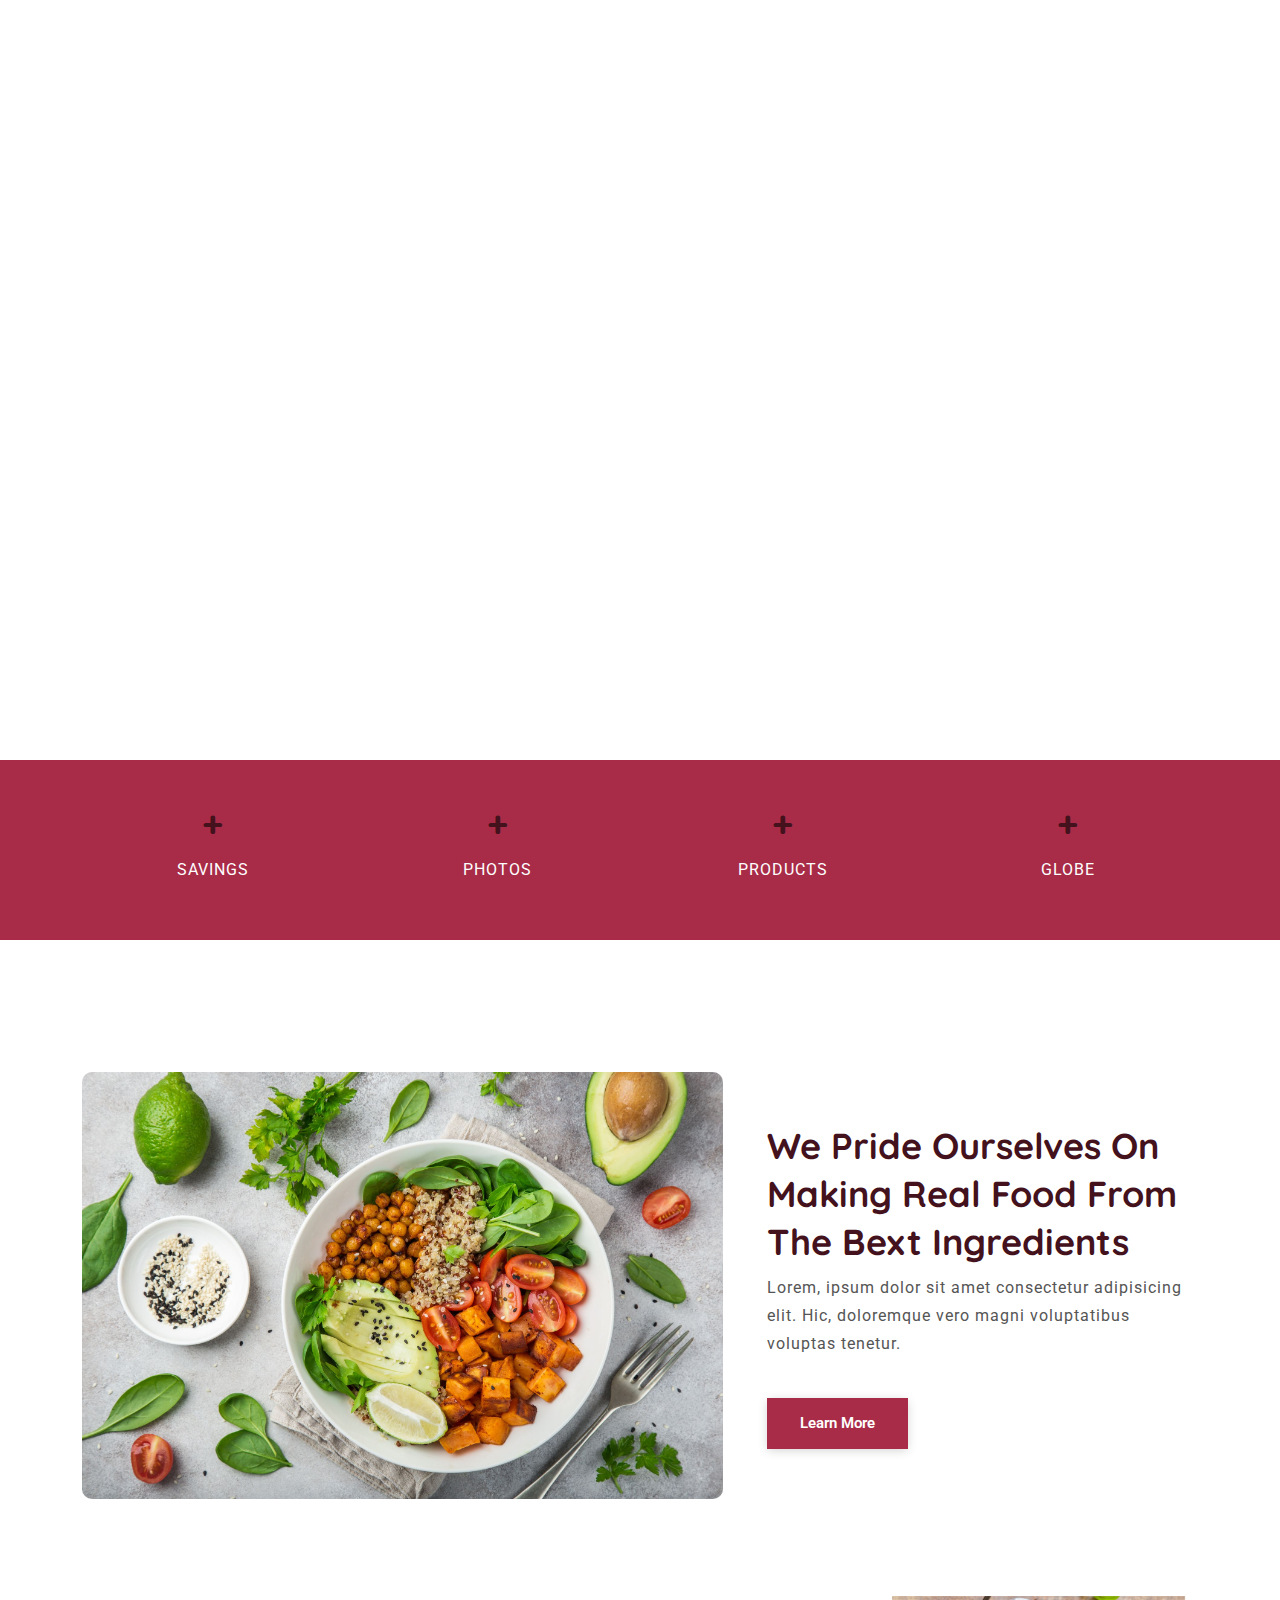
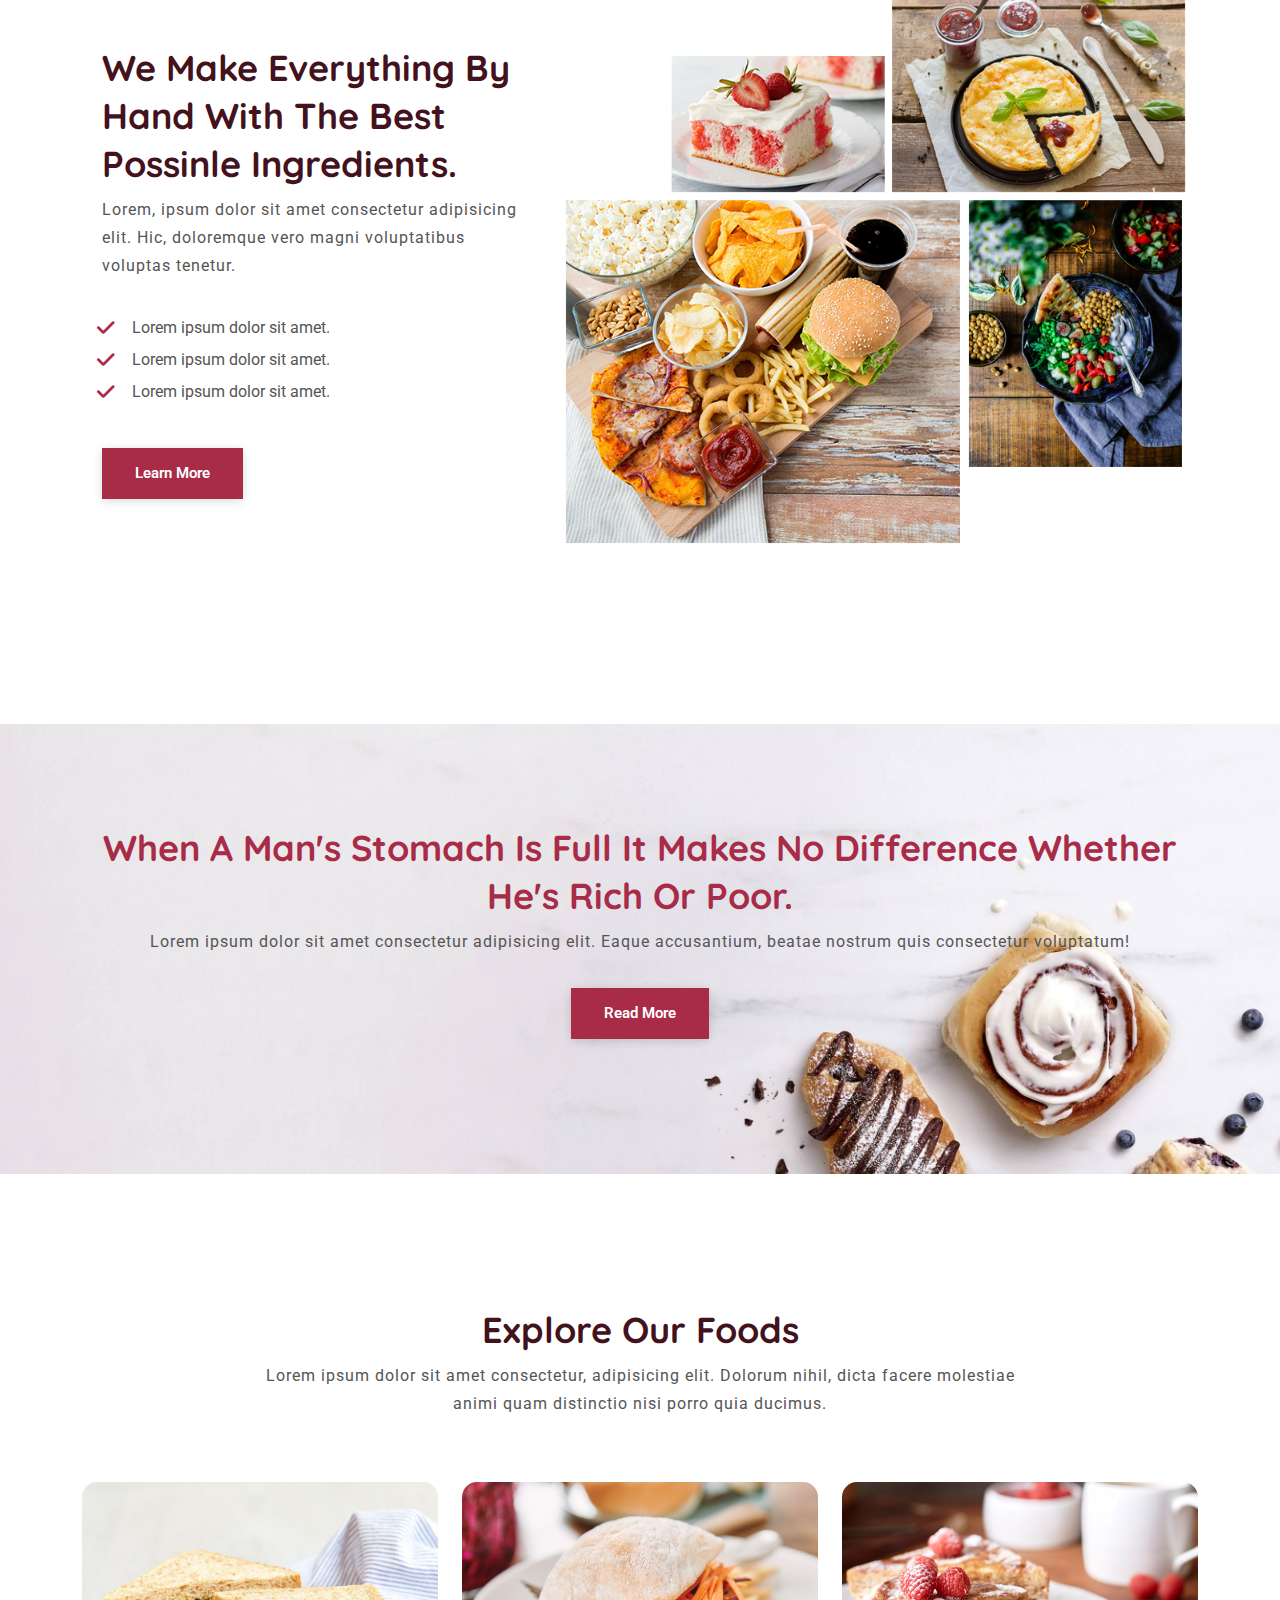
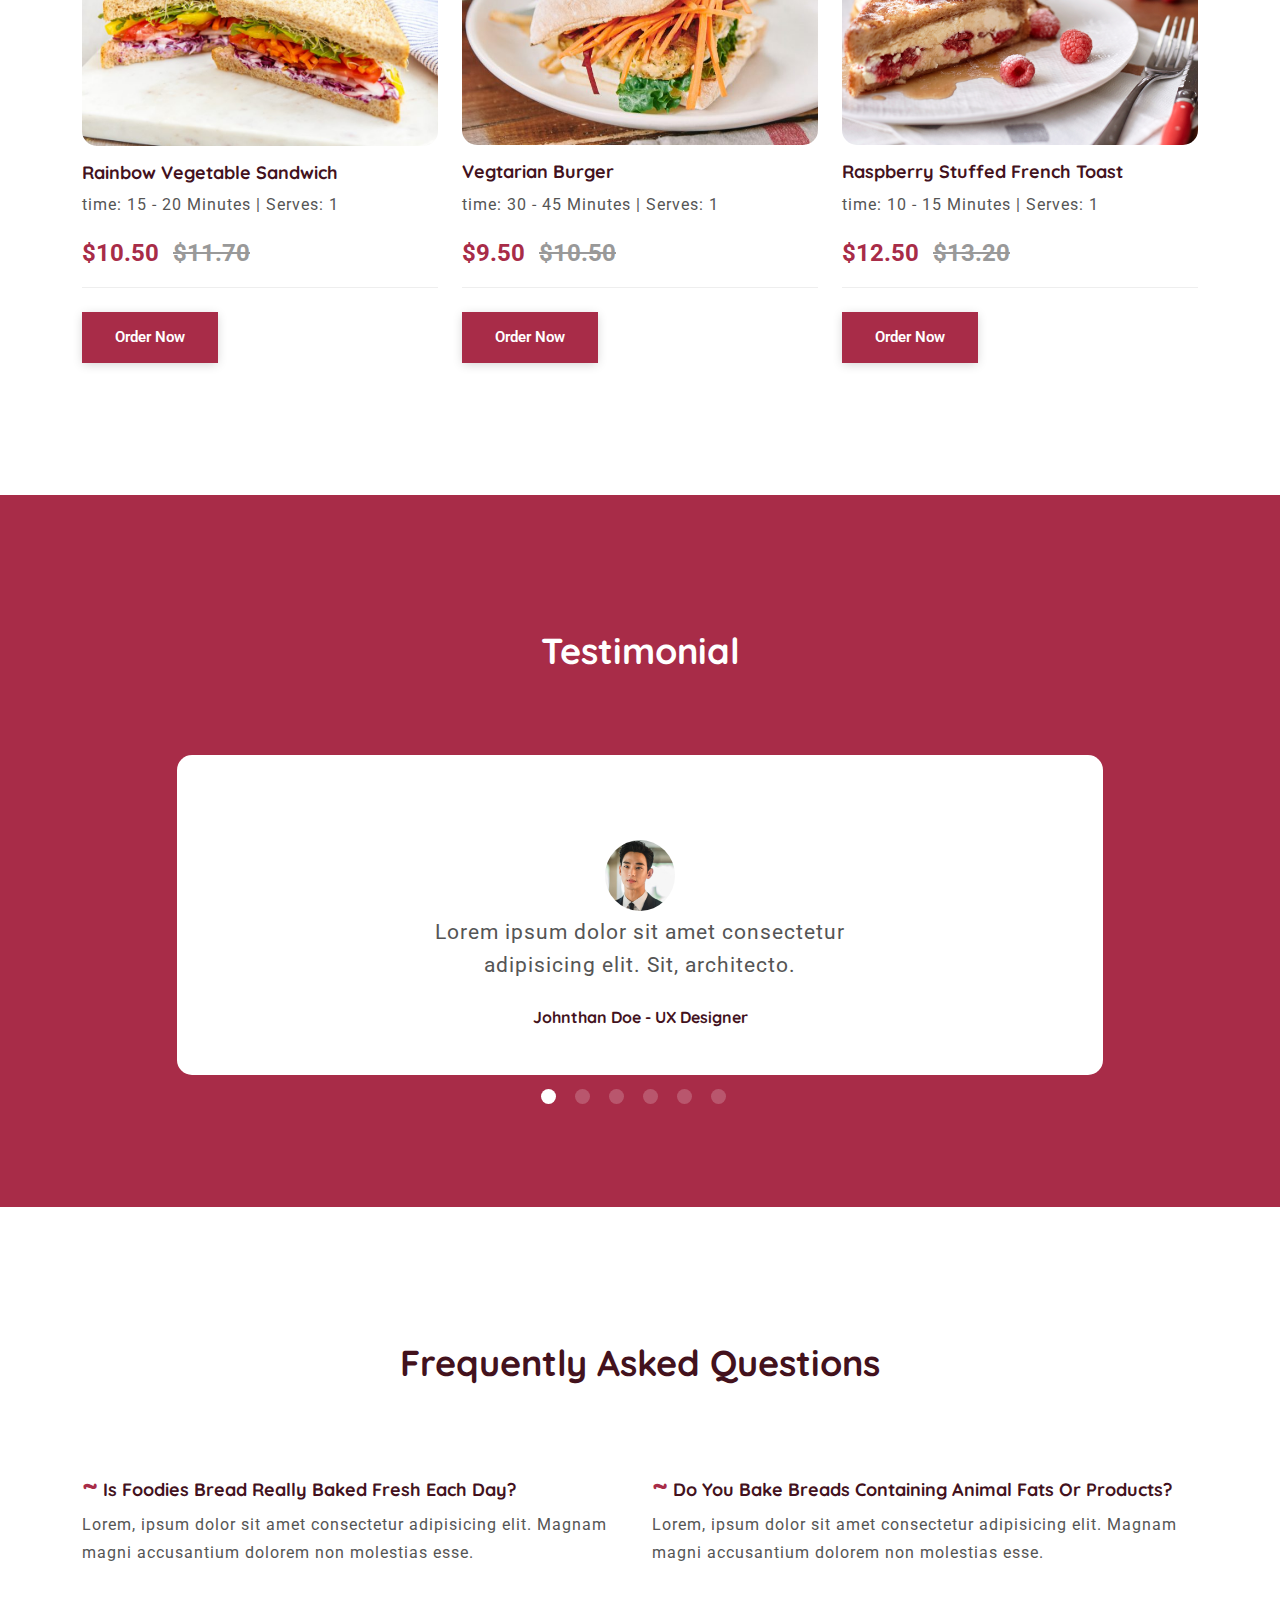
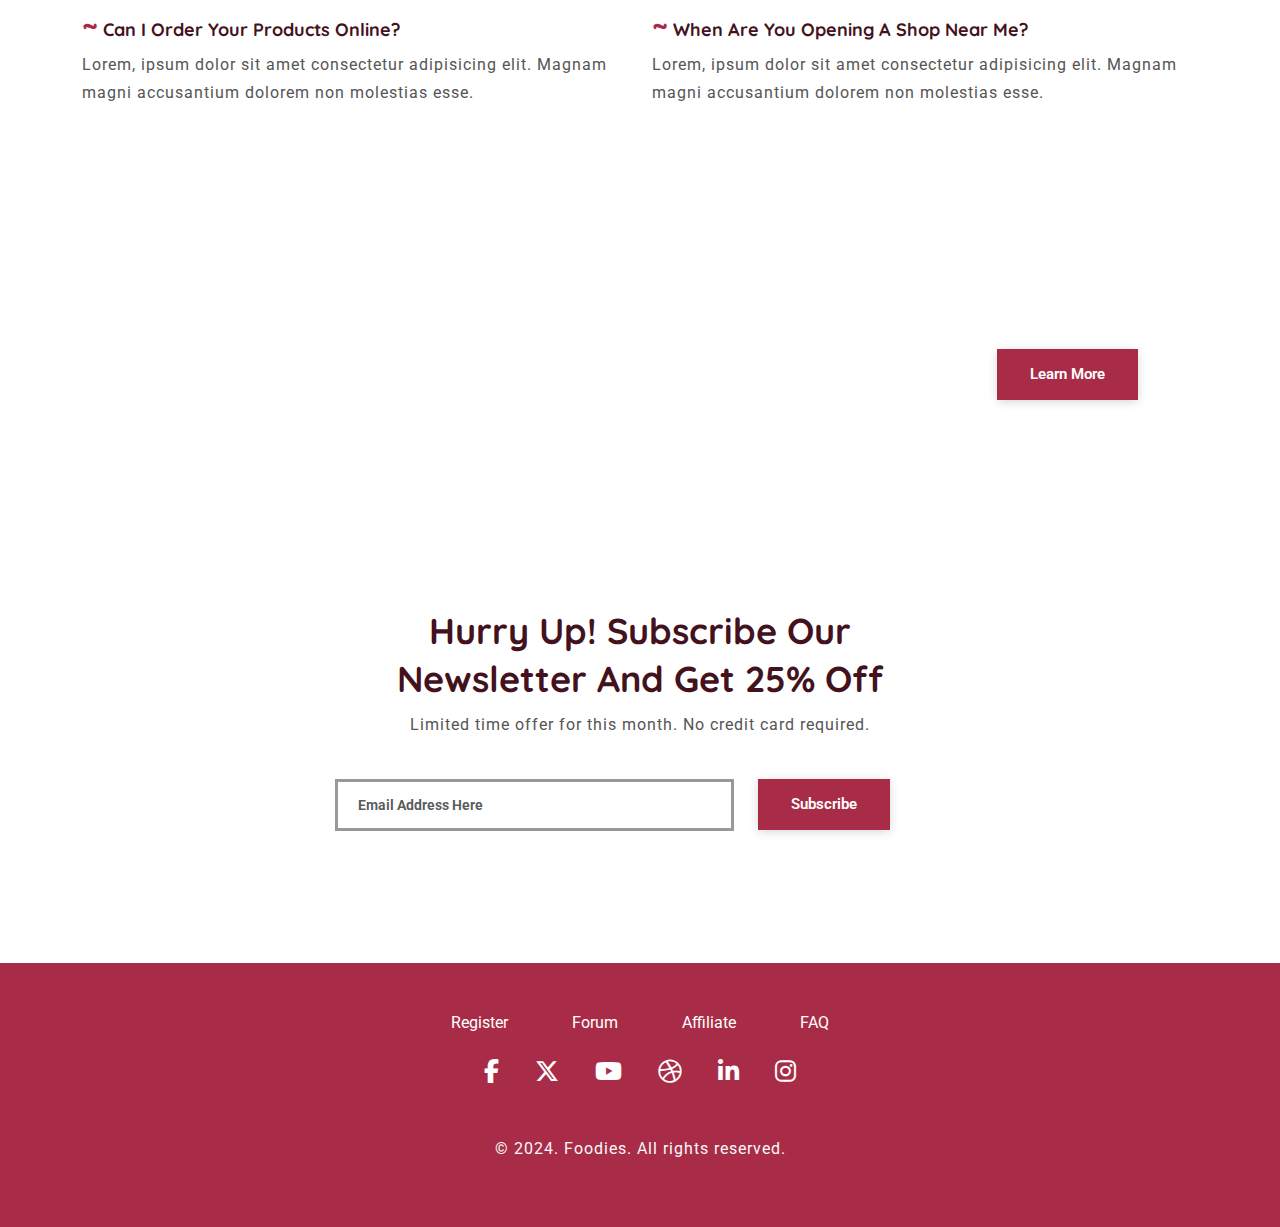
==== index.html @ 5be36c31 "Initial File" ====
<!DOCTYPE html>
<html lang="en">
<head>
    <meta charset="UTF-8">
    <meta name="viewport" content="width=device-width, initial-scale=1.0">
    <title>Food Landing Page</title>

    <!-- Favicon -->
    <link rel="icon" href="Images/logo.png" type="image/x-icon">

    <!-- Font Awesome Link -->
    <link rel="stylesheet" href="https://cdnjs.cloudflare.com/ajax/libs/font-awesome/6.5.1/css/all.min.css" />

    <!-- Bootstrap CDN CSS Link-->
    <link href="https://cdn.jsdelivr.net/npm/bootstrap@5.3.2/dist/css/bootstrap.min.css" rel="stylesheet" />


    <!-- Google Fonts Link -->
    <link rel="preconnect" href="https://fonts.googleapis.com">
    <link rel="preconnect" href="https://fonts.gstatic.com" crossorigin>
    <link href="https://fonts.googleapis.com/css2?family=Quicksand:wght@300;400;500;600;700&display=swap" rel="stylesheet">
    <link href="https://fonts.googleapis.com/css2?family=Roboto:ital,wght@0,100;0,300;0,400;0,500;0,700;0,900;1,100;1,300;1,400;1,500;1,700;1,900&display=swap" rel="stylesheet">

    <!-- Custom CSS Links -->
    <link rel="stylesheet" href="CSS/style.css"/>
    <link rel="stylesheet" href="CSS/responsive.css"/>

</head>
<body>
    <!-- Header Section -->
    <header>

        <nav class="navbar navbar-expand-lg navigation-wrap">
            <div class="container">

              <a class="navbar-brand" href="#">
                <img src="Images/logo.png" alt="" class="img-fluid" />
              </a>

              <button class="navbar-toggler border-0" type="button" data-bs-toggle="collapse" data-bs-target="#navbarNav" aria-controls="navbarNav" aria-expanded="false" aria-label="Toggle navigation">
                <!-- <span class="navbar-toggler-icon"></span> -->
                <i class="fa-solid fa-bars-staggered"></i>
              </button>

              <div class="collapse navbar-collapse" id="navbarNav">

                <ul class="navbar-nav ms-auto">
                  <li class="nav-item">
                    <a class="nav-link active" aria-current="page" href="#home">Home</a>
                  </li>
                  <li class="nav-item">
                    <a class="nav-link" href="#about">About Us</a>
                  </li>
                  <li class="nav-item">
                    <a class="nav-link" href="#explore-food">Explore Food</a>
                  </li>
                  <li class="nav-item">
                    <a class="nav-link" href="#testimonial">Reviews</a>
                  </li>
                  <li class="nav-item">
                    <a class="nav-link" href="#faq">FAQ's</a>
                  </li>
                  <li class="nav-item">
                    <button class="main-btn">1200-456-123</button>
                 </li>
                </ul>

              </div>
            </div>
        </nav>

    </header>

    <!-- 1. Section Banner -->
    <section id="home">
      <div class="container-fluid px-0 top-banner">
        <div class="container">
          <div class="row">
            <div class="col-lg-5 col-md-6">
              <h1>Good food choices are good investments.</h1>
              <p>Lorem ipsum, dolor sit amet consectetur adipisicing elit. Repellat et aperiam reiciendis deserunt. Ab, minima?</p>
              <div class="mt-4">
                <button class="main-btn">Order Now <i class="fas fa-shopping-basket ps-3"></i></button>
                <button class="white-btn ms-lg-4 mt-lg-0 mt-4">Order Now <i class="fas fa-angle-right ps-3"></i></button>
              </div>
            </div>
          </div>
        </div>
      </div>
    </section>

    <!-- 2. Section Counter -->
    <section id="counter">
      <section id="counter-section">
        <div class="container">
          <div class="row text-center">
            <div class="col-md-3 mb-lg-0 mb-md-0 mb-5">
              <h2>
                <span id="count1"></span>+
              </h2>
              <p>SAVINGS</p>
            </div>
            <div class="col-md-3 mb-lg-0 mb-md-0 mb-5">
              <h2>
                <span id="count2"></span>+
              </h2>
              <p>PHOTOS</p>
            </div>
            <div class="col-md-3 mb-lg-0 mb-md-0 mb-5">
              <h2>
                <span id="count3"></span>+
              </h2>
              <p>PRODUCTS</p>
            </div>
            <div class="col-md-3 mb-lg-0 mb-md-0 mb-5">
              <h2>
                <span id="count4"></span>+
              </h2>
              <p>GLOBE</p>
            </div>
          </div>
        </div>
      </section>
    </section>

    <!-- 3. Section About -->
    <section id="about">
      <div class="about-section wrapper">
          <div class="container">
              <div class="row align-items-center">
                  <div class="col-lg-7 col-md-12 mb-lg-0 mb-5">
                      <div class="card border-0">
                          <img src="Images/img/img-1.png" class="img-fluid">
                      </div>
                  </div>
                  <div class="col-lg-5 col-md-12 text-sec">
                      <h2>We pride ourselves on making real food from the bext ingredients</h2>  
                      <p>Lorem, ipsum dolor sit amet consectetur adipisicing elit. Hic, doloremque vero magni voluptatibus voluptas tenetur.</p>  
                      <button class="main-btn mt-4">Learn More</button> 
                  </div>
              </div>
          </div>
          <div class="container food-type">
          <div class="row align-items-center">
              <div class="col-lg-5 col-md-12 text-sec mb-lg-0 mb-5">
                  <h2>We make everything by hand with the best possinle ingredients.</h2>  
                  <p>Lorem, ipsum dolor sit amet consectetur adipisicing elit. Hic, doloremque vero magni voluptatibus voluptas tenetur.</p>  
                  <ul class="list-unstyled py-3">
                      <li>Lorem ipsum dolor sit amet.</li>
                      <li>Lorem ipsum dolor sit amet.</li>
                      <li>Lorem ipsum dolor sit amet.</li>
                  </ul>
                  <button class="main-btn mt-4">Learn More</button> 
              </div>
              <div class="col-lg-7 col-md-12">
                  <div class="card border-0">
                      <img src="Images/img/img-2.png" class="img-fluid">
                  </div>
              </div>
          </div>
          </div>
      </div>
    </section>

    <!-- 4. Section Story -->
    <section id="story">
      <div class="story-section">
          <div class="container">
              <div class="row">
                  <div class="col-sm-12">
                      <h2>When a man's stomach is full it makes no difference whether he's rich or poor.</h2>  
                      <p>Lorem ipsum dolor sit amet consectetur adipisicing elit. Eaque accusantium, beatae nostrum quis consectetur voluptatum!</p>
                      <button class="main-btn mt-3">Read More</button>
                  </div>
              </div>
          </div>
      </div>
    </section>

    <!-- 5. Section Explore  Food -->
    <section id="explore-food">
      <div class="explore-food wrapper">
          <div class="container">
              <div class="row">
                  <div class="col-sm-12">
                      <div class="text-content text-center">
                          <h2>Explore Our foods</h2>
                          <p>Lorem ipsum dolor sit amet consectetur, adipisicing elit. Dolorum nihil, dicta facere molestiae animi quam distinctio nisi porro quia ducimus.</p>
                      </div>
                  </div>
              </div>
              <div class="row pt-5">
                  <div class="col-lg-4 col-md-6 mb-lg-0 mb-5">
                      <div class="card">
                          <img src="Images/img/img-3.jpg" class="img-fluid">
                          <div class="pt-3">
                              <h4>Rainbow Vegetable Sandwich</h4>
                              <p>time: 15 - 20 Minutes | Serves: 1</p>
                              <span>$10.50 <del>$11.70</del></span>
                              <button class="mt-4 main-btn">Order Now</button>
                          </div>
                      </div>
                  </div>
                  <div class="col-lg-4 col-md-6 mb-lg-0 mb-5">
                      <div class="card">
                          <img src="Images/img/img-4.jpg" class="img-fluid">
                          <div class="pt-3">
                              <h4>Vegtarian Burger</h4>
                              <p>time: 30 - 45 Minutes | Serves: 1</p>
                              <span>$9.50 <del>$10.50</del></span>
                              <button class="mt-4 main-btn">Order Now</button>
                          </div>
                      </div>
                  </div>
                  <div class="col-lg-4 col-md-6 mb-lg-0 mb-5">
                      <div class="card">
                          <img src="Images/img/img-5.jpg" class="img-fluid">
                          <div class="pt-3">
                              <h4>Raspberry Stuffed French Toast</h4>
                              <p>time: 10 - 15 Minutes | Serves: 1</p>
                              <span>$12.50 <del>$13.20</del></span>
                              <button class="mt-4 main-btn">Order Now</button>
                          </div>
                      </div>
                  </div>
              </div>
          </div>
      </div>
    </section>

    <!-- 6. Section Testimonial -->
    <section id="testimonial">

      <div class="wrapper testimonial-section">
          <div class="container text-center">
              <div class="text-center pb-4">
                  <h2>Testimonial</h2>
              </div>
              <div class="row">
                  <div class="col-sm-12 col-lg-10 offset-lg-1">

                      <div id="carouselExample" class="carousel slide">

                          <div class="carousel-indicators">
                              <button type="button" data-bs-target="#carouselExampleIndicators" data-bs-slide-to="0" class="active" aria-current="true" aria-label="Slide 1"></button>
                              <button type="button" data-bs-target="#carouselExampleIndicators" data-bs-slide-to="1" aria-label="Slide 2"></button>
                              <button type="button" data-bs-target="#carouselExampleIndicators" data-bs-slide-to="2" aria-label="Slide 3"></button>
                              <button type="button" data-bs-target="#carouselExampleIndicators" data-bs-slide-to="3" aria-label="Slide 4"></button>
                              <button type="button" data-bs-target="#carouselExampleIndicators" data-bs-slide-to="4" aria-label="Slide 5"></button>
                              <button type="button" data-bs-target="#carouselExampleIndicators" data-bs-slide-to="5" aria-label="Slide 6"></button>
                          </div>

                          <div class="carousel-inner">
                            <div class="carousel-item active">
                              <div class="carousel-caption">
                                  <img src="Images/review/review-5.jpg">
                                  <p>Lorem ipsum dolor sit amet consectetur adipisicing elit. Sit, architecto.</p>
                                  <h5>Johnthan Doe - UX Designer</h5>
                              </div>
                            </div>
                            <div class="carousel-item">
                              <div class="carousel-caption">
                                  <img src="Images/review/review-2.jpg">
                                  <p>Lorem ipsum dolor sit amet consectetur adipisicing elit. Sit, architecto.</p>
                                  <h5>Camila Cabello - Frontend developer</h5>
                              </div>
                            </div>
                            <div class="carousel-item">
                              <div class="carousel-caption">
                                  <img src="Images/review/review-3.jpg">
                                  <p>Lorem ipsum dolor sit amet consectetur adipisicing elit. Sit, architecto.</p>
                                  <h5>Kim Sin - Software Developer</h5>
                              </div>
                            </div>
                            <div class="carousel-item">
                              <div class="carousel-caption">
                                  <img src="Images/review/review-4.jpg">
                                  <p>Lorem ipsum dolor sit amet consectetur adipisicing elit. Sit, architecto.</p>
                                  <h5>Ji Eun-tak - Backend Developer</h5>
                              </div>
                            </div>
                            <div class="carousel-item">
                              <div class="carousel-caption">
                                  <img src="Images/review/review-1.jpg">
                                  <p>Lorem ipsum dolor sit amet consectetur adipisicing elit. Sit, architecto.</p>
                                  <h5>Kim Soo-Hyun - App Developer</h5>
                              </div>
                            </div>
                            <div class="carousel-item">
                              <div class="carousel-caption">
                                  <img src="Images/review/review-6.jpg">
                                  <p>Lorem ipsum dolor sit amet consectetur adipisicing elit. Sit, architecto.</p>
                                  <h5>Choi Ri - Full Stack Developer</h5>
                              </div>
                            </div>
                          </div>
                          <button class="carousel-control-prev" type="button" data-bs-target="#carouselExample" data-bs-slide="prev">
                            <span class="carousel-control-prev-icon" aria-hidden="true"></span>
                            <span class="visually-hidden">Previous</span>
                          </button>
                          <button class="carousel-control-next" type="button" data-bs-target="#carouselExample" data-bs-slide="next">
                            <span class="carousel-control-next-icon" aria-hidden="true"></span>
                            <span class="visually-hidden">Next</span>
                          </button>
                        </div>

                  </div>
              </div>
          </div>
      </div>
    </section>

    <!-- 7. Section FAQ -->
    <section id="faq">
      <div class="faq wrapper">
          <div class="container">
              <div class="row">
                  <div class="col-sm-12">
                      <div class="text-center pb-4">
                          <h2>Frequently Asked Questions</h2>
                      </div>
                  </div>
              </div>
              <div class="row pt-5">
                  <div class="col-sm-6 mb-4">
                      <h4><span>~</span>Is Foodies Bread really baked fresh each day?</h4>
                      <p>Lorem, ipsum dolor sit amet consectetur adipisicing elit. Magnam magni accusantium dolorem non molestias esse.</p>
                  </div>
                  <div class="col-sm-6 mb-4">
                      <h4><span>~</span>Do you bake breads containing animal fats or products?</h4>
                      <p>Lorem, ipsum dolor sit amet consectetur adipisicing elit. Magnam magni accusantium dolorem non molestias esse.</p>
                  </div>
                  <div class="col-sm-6 mb-4">
                      <h4><span>~</span>Can I order your products online?</h4>
                      <p>Lorem, ipsum dolor sit amet consectetur adipisicing elit. Magnam magni accusantium dolorem non molestias esse.</p>
                  </div>
                  <div class="col-sm-6 mb-4">
                      <h4><span>~</span>When are you opening a shop near me?</h4>
                      <p>Lorem, ipsum dolor sit amet consectetur adipisicing elit. Magnam magni accusantium dolorem non molestias esse.</p>
                  </div>
              </div>
          </div>
      </div>
    </section>

    <!-- 8. Section Book Food -->
    <section id="book-food">
      <div class="book-food">
          <div class="container book-food-text">
              <div class="row text-center">
                  <div class="col-lg-9 col-md-12">
                      <h2>Baked fresh daily by bakers with passion.</h2>
                  </div>
                  <div class="col-lg-3 col-md-12 mt-lg-0 mt-4">
                      <button class="main-btn">Learn More</button>
                  </div>
              </div>
          </div>
      </div>
    </section>

    <!-- 9. Section Newsletter -->
    <section id="newsletter">
      <div class="newsletter wrapper">
          <div class="container">
              <div class="row">
                  <div class="col-sm-12">
                      <div class="text-content text-center pb-4">
                          <h2>Hurry up! Subscribe our newsletter and get 25% off</h2>
                          <p>Limited time offer for this month. No credit card required.</p>
                      </div>
                      <form class="newsletter">
                          <div class="row">
                              <div class="col-md-8 col-12">
                                  <input type="email" class="form-control" placeholder="Email Address Here" name="email">
                              </div>
                              <div class="col-md-4 col-12">
                                 <button type="submit" class="main-btn">Subscribe</button>
                              </div>
                          </div>
                      </form>
                  </div>
              </div>
          </div>
      </div>
    </section>

    <!-- Footer Section -->
    <footer id="footer">
      <div class="footer py-5">
        <div class="container">
          <div class="row">
            <div class="col-md-12 text-center">
              <a href="#" class="footer-link">Register</a>
              <a href="#" class="footer-link">Forum</a>
              <a href="#" class="footer-link">Affiliate</a>
              <a href="#" class="footer-link">FAQ</a>
              <div class="footer-social pt-4 text-center">
                <a href="#"><i class="fa-brands fa-facebook-f"></i></a>
                <a href="#"><i class="fa-brands fa-x-twitter"></i></a>
                <a href="#"><i class="fa-brands fa-youtube"></i></a>
                <a href="#"><i class="fa-brands fa-dribbble"></i></a>
                <a href="#"><i class="fa-brands fa-linkedin-in"></i></a>
                <a href="#"><i class="fa-brands fa-instagram"></i></a>
              </div>
            </div>
          </div>
          <div class="col-md-12 text-center">
            <div class="footer-copy">
              <div class="copy-right text-center pt-5">
                <p class="text-light">© 2024. Foodies. All rights reserved.</p>
              </div>
            </div>
          </div>
        </div>
      </div>
    </footer>

    <!-- Bootstrap JavaScript CDN -->
    <script src="https://cdn.jsdelivr.net/npm/bootstrap@5.3.2/dist/js/bootstrap.bundle.min.js" ></script>

    <!-- JavaScript Custom Link -->
    <script src="js/main.js"></script>
</body>
</html>
---- CSS/style.css ----
/* Google Font Link */
  @import url('https://fonts.googleapis.com/css2?family=Quicksand:wght@300;400;500;600;700&display=swap');
  @import url('https://fonts.googleapis.com/css2?family=Roboto:ital,wght@0,100;0,300;0,400;0,500;0,700;0,900;1,100;1,300;1,400;1,500;1,700;1,900&display=swap');

  *,
  *::after,
  *::before {
    -webkit-box-sizing: border-box;
    box-sizing: border-box;
    margin: 0;
    padding: 0;
  }

  :active,
  :hover,
  :focus {
    outline: 0 !important;
    outline-offset: 0;
  }

  a,
  a:hover {
    text-decoration: none;
    color: var(--primary-color) !important

  }

  a:hover {
    color: var(--blue-color) !important;
  }

  ul,
  ol {
    margin: 0;
    padding: 0;
  }

  /*==== Variable Define ====*/
  :root {
    --primary-color: #A82C48;
    --secondary-color: #43121d;
    --third-color: #f98169;
    --white-color: #fff;
    --text-color: #555;
    --text-gray: #999;
    --black-color: #000;
    --blue-color: #698bf9;
    --primary-font: 'Quicksand', sans-serif;
    --secondary-font: 'Roboto', sans-serif;
  }

  html {
    scroll-behavior: smooth;
  }

  body {
    font-family: var(--secondary-font);
    font-size: 100%;
    font-weight: 400;
  }

  /* 
  =============================
       Custom Scroll Bar
  =============================
  */

  ::-webkit-scrollbar {
    width: 0.625rem;
  }
  ::-webkit-scrollbar-track {
    background-color: var(--white-color);
  }
  ::-webkit-scrollbar-thumb {
    background-color: var(--primary-color);
  }

 /* 
  =============================
       Custom CSS Design
  =============================
  */

  h1 {
    font-size: 2.79rem;
    font-weight: 900;
    margin-bottom: 3rem;
    color: var(--secondary-color);
  }

  h2 {
    font-size: 2.25rem;
    font-weight: 700;
    text-transform: capitalize;
    color: var(--secondary-color);
    font-family: var(--primary-font);
    line-height: 3rem;
  }

  h4 {
    font-size: 18px;
    font-weight: 800;
    text-transform: capitalize;
    color: var(--secondary-color);
    font-family: var(--primary-font);
      margin-bottom: 0.5rem;
  }

  h5 {
    font-size: 1rem;
    font-weight: 700;
    text-transform: capitalize;
    color: var(--secondary-color);
    font-family: var(--primary-font);
    margin-bottom: 0.5rem;
}

p {
    font-size: 1rem;
    color: var(--text-color);
    line-height: 1.75rem;
    font-weight: 400;
    letter-spacing: 1px;
}

.main-btn {
    display: inline-block;
    padding: 0.625rem 1.875rem;
    line-height: 1.5625rem;
    background-color: var(--primary-color);
    border: 0.1875rem solid var(--primary-color);
    color: var(--white-color);
    font-size: 0.9375rem;
    font-weight: 600;
    text-transform: capitalize;
    box-shadow: 0px 2px 10px -1px rgb(0 0 0 / 19%);
    -webkit-transition: all .4s ease-out 0s;
    -o-transition: all .4s ease-out 0s;
    -moz-transition: all .4s ease-out 0s;
    transition: all .4s ease-out 0s;
}

.white-btn {
    display: inline-block;
    padding: 0.625rem 1.875rem;
    line-height: 1.5625rem;
    background-color: var(--white-color);
    border: 0.1875rem solid var(--white-color);
    color: var(--text-color);
    font-size: 0.9375rem;
    font-weight: 600;
    text-transform: capitalize;
    box-shadow: 0px 2px 10px -1px rgb(0 0 0 / 19%);
    -webkit-transition: all .4s ease-out 0s;
    -o-transition: all .4s ease-out 0s;
    -moz-transition: all .4s ease-out 0s;
    transition: all .4s ease-out 0s;
}

.main-btn:hover {
  background-color: transparent;
   color: var(--primary-color);
}

.white-btn:hover  {
  background-color: transparent;
  color: var(--primary-color);
  border-color: var(--primary-color);
}
.wrapper {
    padding: 8.25rem 0;
}

.text-content {
    width: 70%;
    margin: auto;
}

.counter-section h2,
.testimonial-section h2,
.book-food-text h2 {
    color: var(--white-color);
}

/* 
==================================
          Header Design
==================================
*/
.navigation-wrap {
  width: 100%;
  position: fixed;
  left: 0;
  z-index: 1000;
  -webkit-transition: all .3s ease-out;
  transition: all .3s ease-out;
  animation: moveup .8s linear forwards ;
  transform: translateY(-20px);
  opacity: 0;
}

.navigation-wrap .nav-item {
  padding: 0 0.625rem;
  transition: all 200ms linear;
}

.navbar-toggler:focus {
  outline: unset;
  border: unset;
  box-shadow: none;
}

.nav-link {
  font-size: 0.9375rem;
  font-weight: 600;
  text-transform: capitalize;
  color: var(--primary-color);
  letter-spacing: 1px;
}

.navigation-wrap .main-btn {
  padding: 0.3125rem 1.4375rem;
  box-shadow: none;
  margin-left: 0.625rem;
}
.navigation-wrap a {
  -webkit-transition: all 0.5s cubic-bezier(0.645, 0.045, 0.335, 1);
  transition: all 0.5s cubic-bezier(0.645, 0.045, 0.335, 1);
}

.navigation-wrap a:hover {
  transform: translateY(-3px);
  text-shadow: 0 10px 15px 0 rgb(0 0 0 / 10%);
}

/* Change Navbar Styling On Scroll */
.navigation-wrap.scroll-on {
  position: fixed;
  top: 0;
  left: 0;
  width: 100%;
  background-color: var(--white-color);
  box-shadow: 0 0.125rem 1.75rem 0 rgb(0, 0, 0, 0.09);
  transition: all .15s ease-in-out 0s;
}

/* 
==================================
          Top Banner Design
==================================
*/
.top-banner {
  width: 100%;
  background: url('../Images/bg/bg-1.jpg') no-repeat center;
  background-size: cover;
  padding: 16.875rem 0 9.375rem;
  animation: moveup .8s linear forwards ;
  transform: translateY(20px);
  opacity: 0;
}
/* 
==================================
          Counter Design
==================================
*/
#counter-section {
  background-color: var(--primary-color);
  padding: 2.5rem 0;
}

#counter-section p {
  text-transform: uppercase;
  color: var(--white-color);
}

/*==============================
   About US Section Design
===============================*/
.about-section {
  background-color: var(--bg-white);
}

.about-section .card,
.about-section .card img {
  border-radius: 0.625rem;
}

.about-section .text-sec {
  padding-left: 2rem;
}

/*==============================
  Food type Section Design
===============================*/
.food-type {
  padding-top: 3.25rem;
}

.food-type ul li {
  position: relative;
  margin-left: 30px;
  line-height: 32px;
  color: var(--text-color);
  font-size: 1rem;
}

.food-type ul li::before {
  position: absolute;
  left: -2.1875rem;
  color: var(--primary-color);
  font-size: 1.25rem;
  font-family: "Font Awesome 5 Free";
  content: "\f00c";
  display: inline-block;
  padding-right: 3px;
  vertical-align: middle;
  font-weight: 900;
}

/*==============================
  Story Section Design
===============================*/

.story-section {
  width: 100%;
  height: 28.125rem;
  background: url('../Images/bg/bg-2.jpg') no-repeat center;
  background-size: cover;
  padding-top: 100px;
  text-align: center;
}

.story-section h2 {
  color: var(--primary-color);
}

/*==============================
  Explore food Section Design
===============================*/
.explore-food .card {
  border: none;
  background-color: transparent;
  border-radius: 0.9375rem;
  -webkit-transition: all 0.5s cubic-bezier(0.645, 0.045, 0.335, 1);
  transition: all 0.5s cubic-bezier(0.645, 0.045, 0.335, 1);
}

.explore-food .card:hover {
  transform: translateY(-8px);
  box-shadow: 0 10px 15px 0 rgb(0 0 0 / 10%);
}

.explore-food .card img {
  border-radius: 0.9375rem;
  object-fit: cover;
}

.explore-food .card span {
  display: block;
  font-size: 1.5rem;
  font-weight: 700;
  color: var(--primary-color);
  padding-bottom: 1rem;
  border-bottom: 0.0625rem solid #eee;
}

.explore-food .card span del {
  color: var(--text-gray);
  margin-left: 0.5rem;
}

/*==============================
  Testimonial Section Design
===============================*/
.testimonial-section {
  background-color: var(--primary-color);
}
.testimonial-section .carousel-item {
  margin-top: 3rem;
  padding: 10rem 3.125rem;
  background-color: var(--white-color);
  border-radius: 0.9375rem;
  text-align: center;
}

.testimonial-section .carousel-caption img {
  max-width: 5rem;
  border-radius: 50%;
  padding: 0.3125rem;
}

.testimonial-section .carousel-item .carousel-caption p {
  font-size: 1.3125rem;
  line-height: 2.0625rem;
  padding: 0 11% 0.625rem;
}

.testimonial-section .carousel-indicators {
  bottom: -2.8125rem;
}

.testimonial-section .carousel-indicators button {
  width: 15px;
  height: 15px;
  outline: none;
  border-radius: 50%;
  border: none;
  margin-right: 1rem;
  opacity: 0.2;
}

.testimonial-section .carousel-indicators button.active {
  opacity: 1;
}

/*==============================
  FAQ Section Design
===============================*/

.faq h4 span {
  color: var(--primary-color);
  font-size: 1.875rem;
  margin-right: 0.3125rem;
}

.book-food {
  width: 100%;
  background: url('../Images/bg/bg-3.jpg') no-repeat center;
  background-size: cover;
  background-attachment: fixed;
  background-position: 0 71.9125px;
  padding: 4.375rem 0;
}

/* Form Control */
.newsletter {
  width: 70%;
  margin: 0 auto;
}

.newsletter .form-control {
  height: 3.225rem;
  padding: 0 1.25rem;
  font-size: 0.875rem;
  font-weight: 700;
  width: 100%;
  border-radius: 0;
  background: transparent;
  border: 0.1875rem solid var(--text-gray);
  color: var(--black-color);
}

.newsletter .form-control:hover,
.newsletter .form-control:focus {
  outline: none;
  box-shadow: none;
  border-color: var(--primary-color);
}

/* Footer Design */
.footer {
  background-color: var(--primary-color);
}

.footer .footer-link {
  font-size: 1rem;
  color: var(--white-color)!important;
  padding: 0 1.875rem;
}

.footer .footer-link:hover {
  color: var(--white-color);
}

.footer a i {
  font-size: 1.5rem;
  color: var(--white-color);
  padding: 0 1rem;
}
/*==============================
  Animation For Section
===============================*/
@keyframes moveup {
  100% {
    transform: translateY(0);
    opacity: 1;
  }
}
---- CSS/responsive.css ----
/* @media (max-width: 1024px) {
    /* About Section 

} */ 

@media (max-width: 991px) {
    /* Custom Classes */
    .text-content {
        width: 100%;
    }

    /* h1 {
        font-size: 2.7rem;
    } */
    /* p {
        font-size: 1.2rem;
    } */

    /* Navbar Brand */
    .navigation-wrap .navbar-brand img {
        height: 3.8125rem;
    }

    .navigation-wrap {
        text-align: center;
        background-color: var(--white-color);
    }

    .navigation-wrap .nav-link {
        line-height: 1.875rem;
    }

    /* Banner Design */
    .top-banner {
        padding: 9.375rem 0;
      }

    /* Carousel Design */
    .testimonial-section .carousel-item .carousel-caption p {
        padding: 0;
    }
}

@media (max-width: 767px) {
    /* Custom CSS */
    h1 {
        font-size: 2.5rem;
    }

    h2 {
        font-size: 2rem;
        line-height: 2.0625rem;
    }

    /* Top Banner */
    .top-banner {
        padding: 10.875rem 0 9.375rem;
      }

    /* Story Section */
    .story-section {
        height: auto;
        padding: 3rem 0;
     }

    /* Carousel Design */
    .testimonial-section .carousel-item {
        padding: 11rem 3.125rem;
    }

    /* Newsletter */
    .newsletter {
        width: 75%;
    }

    .newsletter .main-btn {
        width: 100%;
        margin-top: 1rem;
    }
    /* Footer Link */
    .footer .footer-link,
    .footer a i {
        padding: 0 0.7rem;
    }
}

@media (max-width: 330px) {
    /* Carousel Design */
    .testimonial-section .carousel-item {
        padding: 13rem 3.125rem;
     }
}
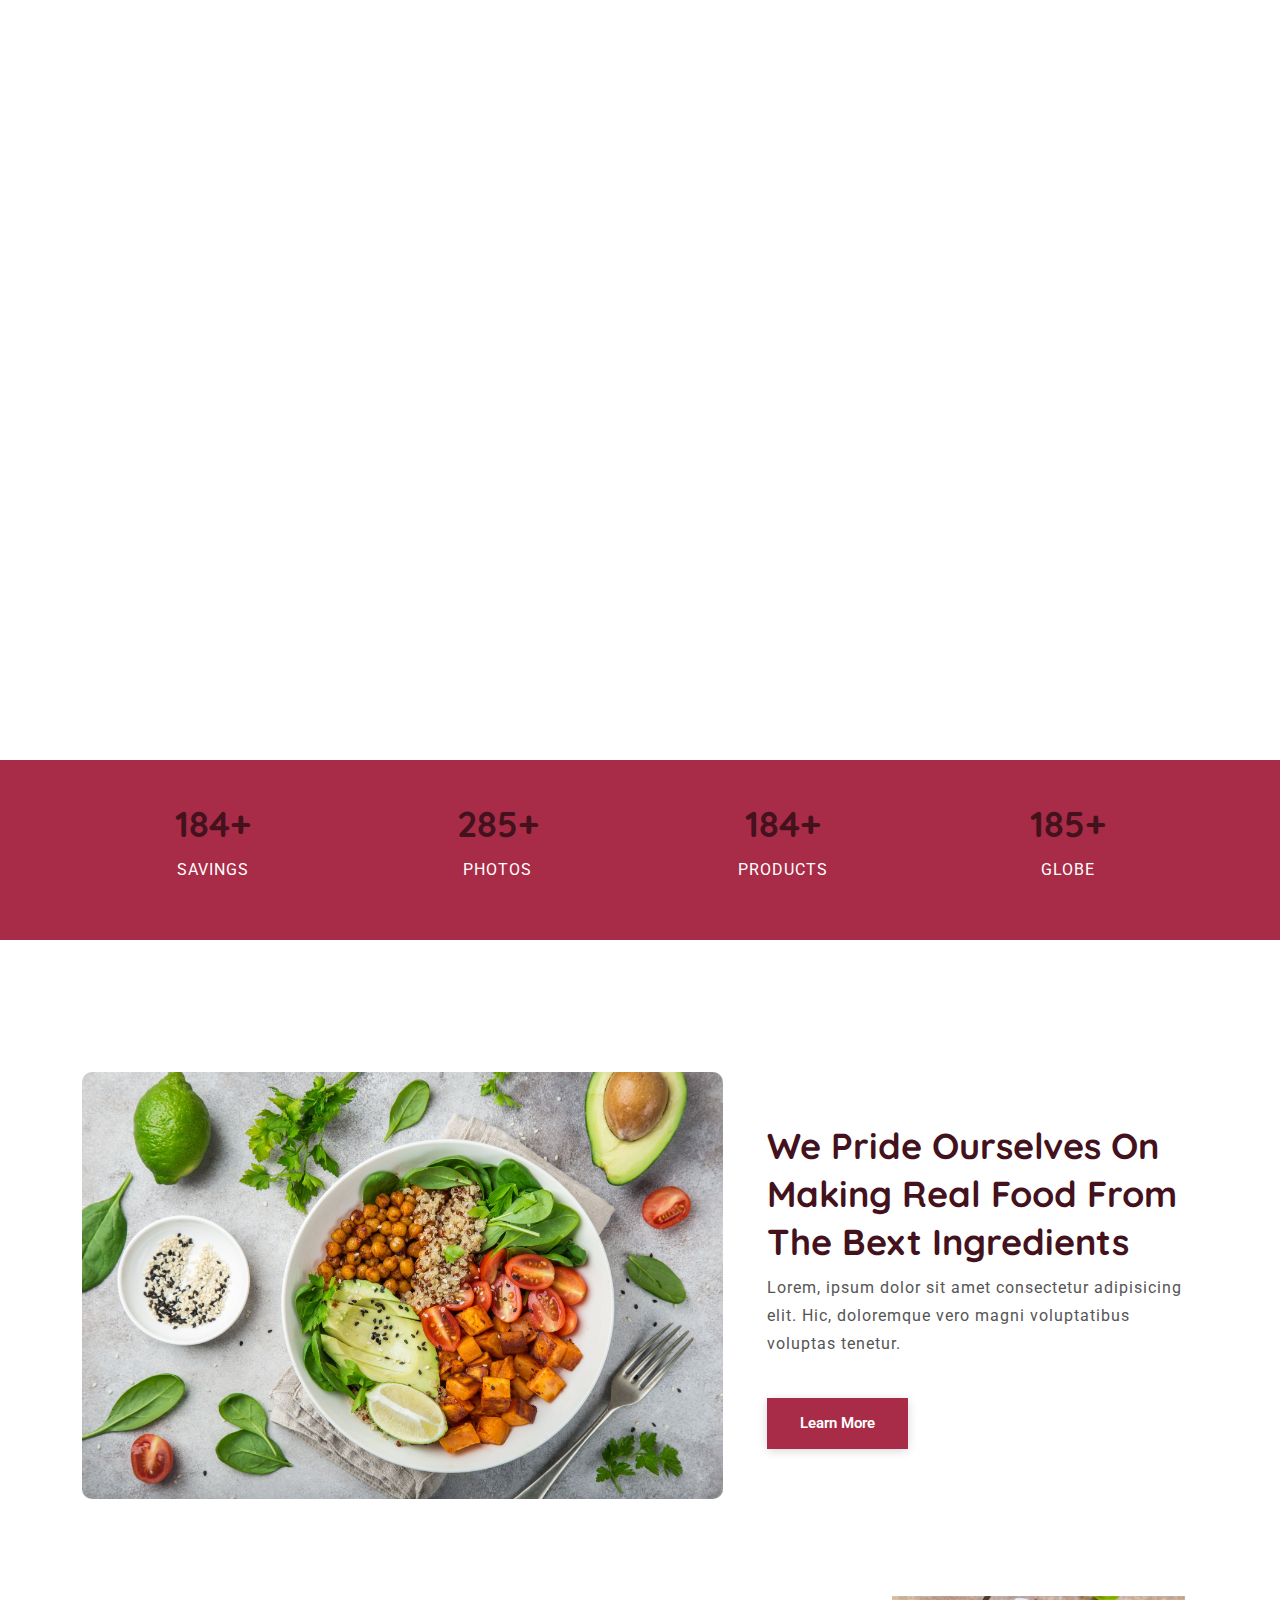
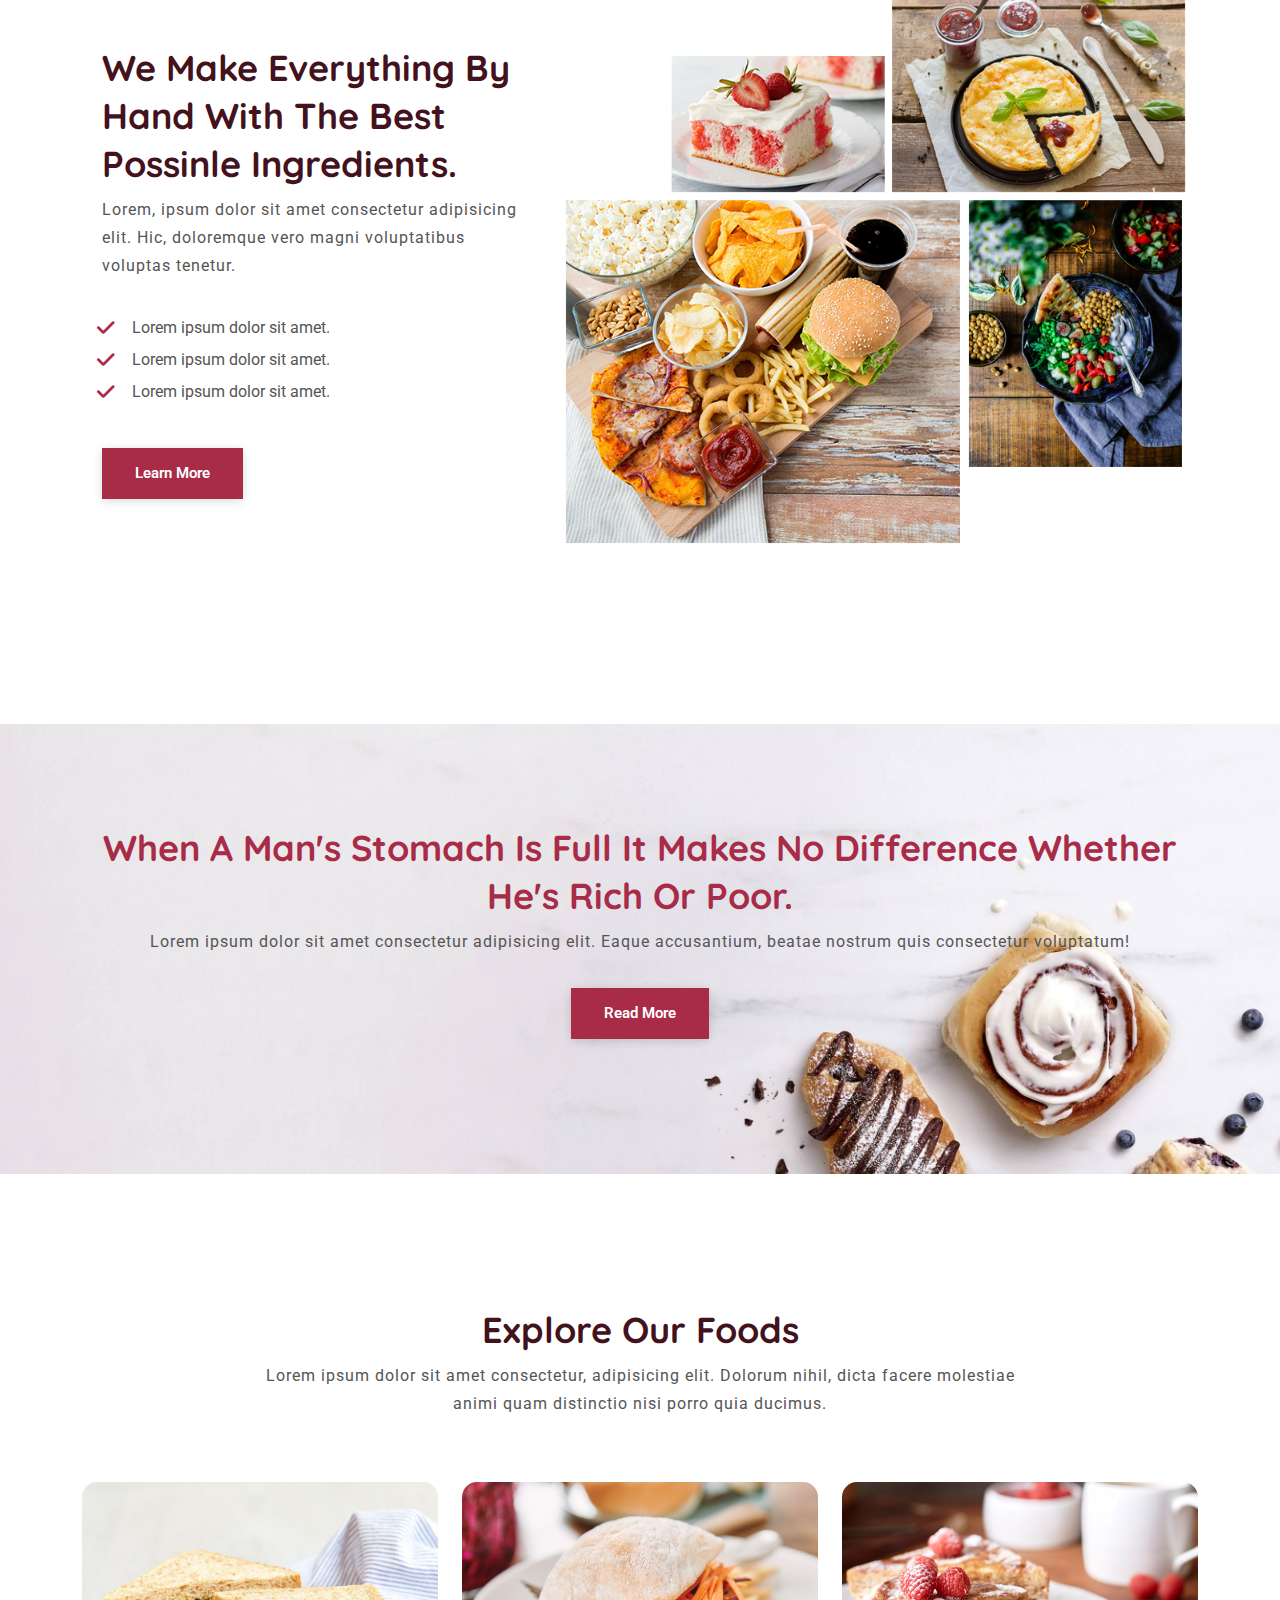
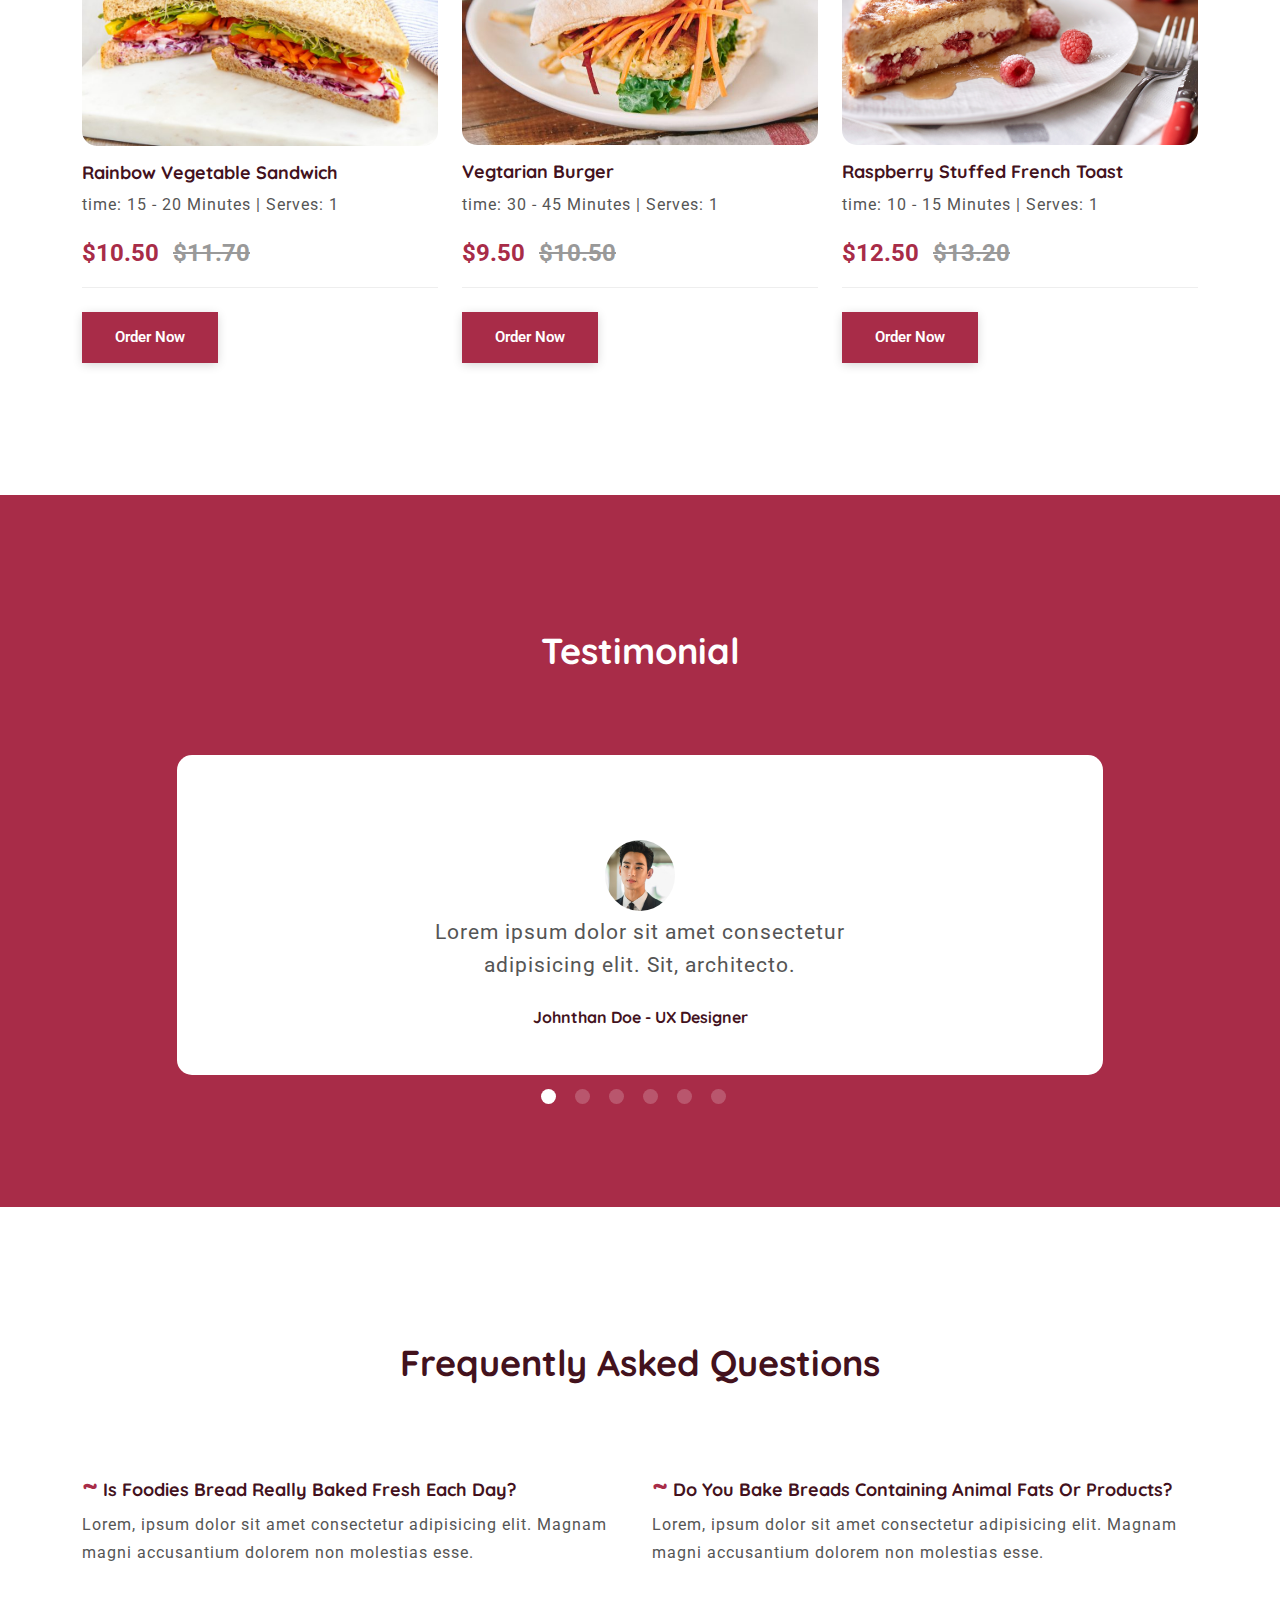
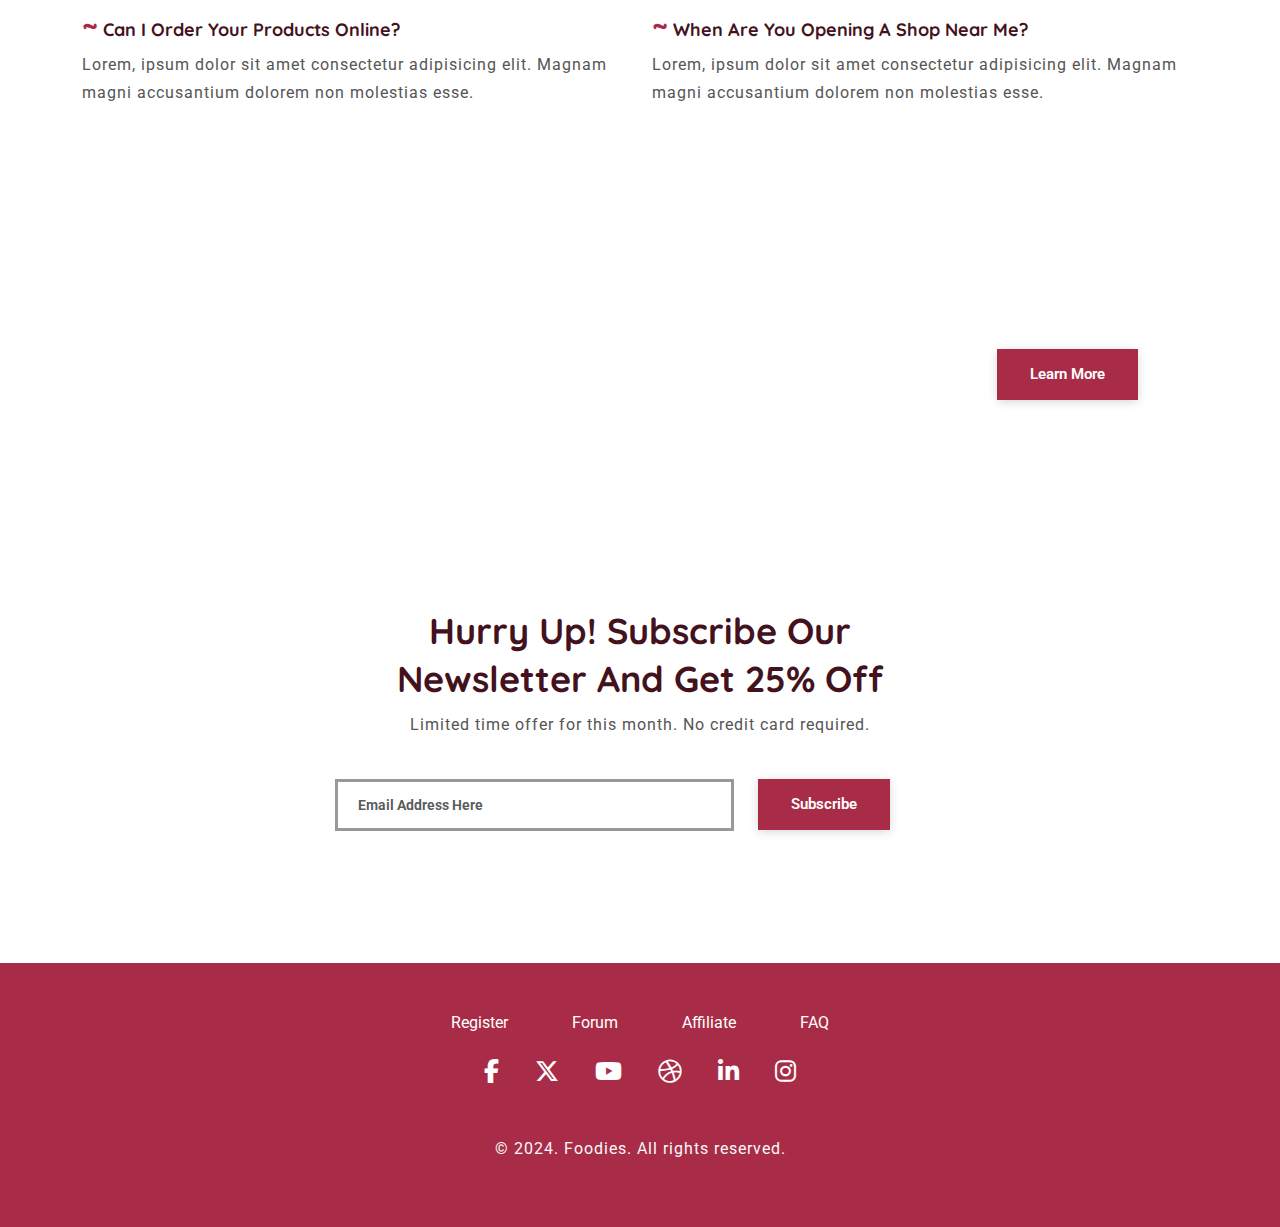
==== commit 954d1f99: "Initial File" ====
--- a/index.html
+++ b/index.html
@@ -420,6 +420,6 @@
     <script src="https://cdn.jsdelivr.net/npm/bootstrap@5.3.2/dist/js/bootstrap.bundle.min.js" ></script>
 
     <!-- JavaScript Custom Link -->
-    <script src="js/main.js"></script>
+    <script src="JS/main.js"></script>
 </body>
 </html>